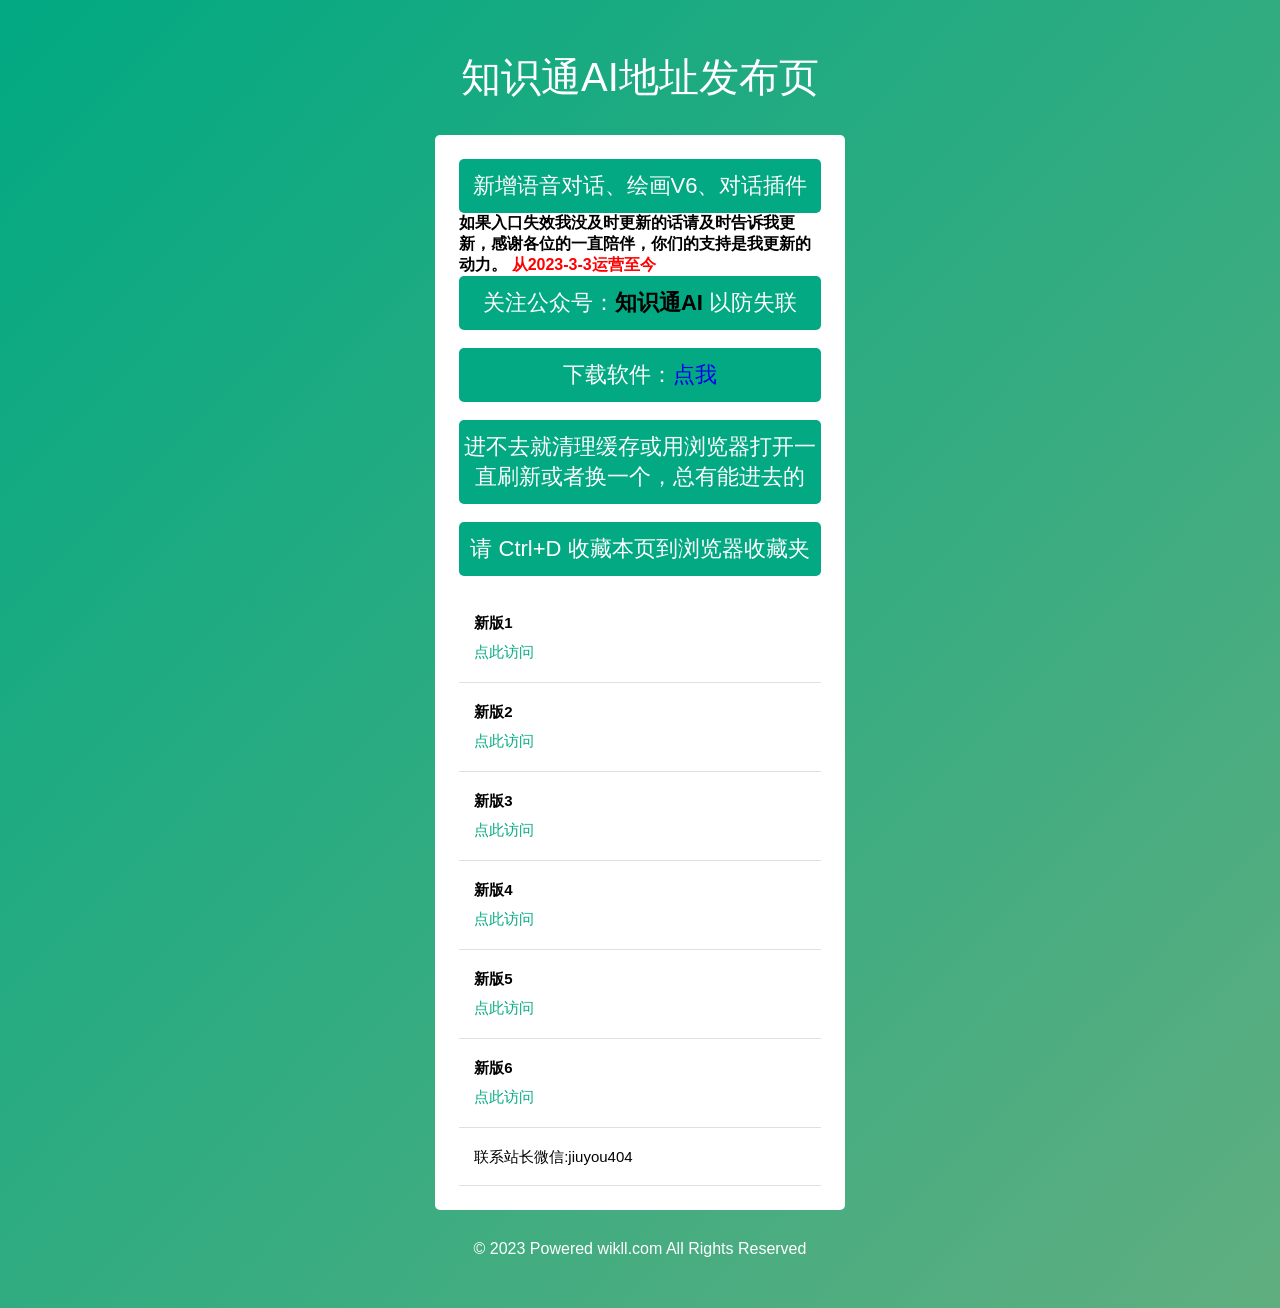
==== index.html @ de067d9a "Update index.html" ====
<!DOCTYPE html>
<html>

<head>
    <meta charset="utf-8">
    <meta name="Author" content="Noah">
    <meta name="Keywords" content="">
    <meta name="Description" content="">
    <meta name="viewport" content="width=device-width, initial-scale=1, shrink-to-fit=no">
    <link rel="favicon" href="favicon.ico">
    <title>知识通AI</title>
    <meta name="keywords"
        content="知识通AI,人工智能软件" />
    <meta name="description"
        content="人工智能对话窗口,目前已经算得上是最接近人类的虚拟形态了,它可以完成所有虚拟的场景对话,包括但不限于帮你聊天,写代码,写论文,充当客服,虚拟直播等等" />
    <link rel="stylesheet" href="./css/new.css">
    <script type="text/javascript" src="./js/jquery-1.8.3.min.js"></script>
    <style type="text/css">
        .ms1 {
            position: relative;
            top: -28px;
            float: right;
            color: #02a982;
        }
    </style>
</head>

<body>
    <div id="all">
        <div class="wrapper">
            <div class="main">
                <h1>知识通AI地址发布页</h1>

                <div class="content">
                    <div class="content-top">
                        <h2>新增语音对话、绘画V6、对话插件</h2>
                        <span style="color:black;font-weight: 800;">
                            如果入口失效我没及时更新的话请及时告诉我更新，感谢各位的一直陪伴，你们的支持是我更新的动力。
                            <span style="color:red;font-weight:800;">
                                从2023-3-3运营至今
                            </span>
                        </span>
                        <h2>关注公众号：<span style="color:black;font-weight: 800;">知识通AI</span> 以防失联</h2><br />
                        <h2>下载软件：<a href="https://downai.github.io">点我</a></h2><br/>
                        <h2>进不去就清理缓存或用浏览器打开一直刷新或者换一个，总有能进去的</h2><br />
                        <h2>请 Ctrl+D 收藏本页到浏览器收藏夹</h2><br />
                        <ul class="speedlist">
                            <li style="font-weight:600;">
                                新版1
                                <a href="https://ai.itigpt.com/auth/register?inviteCode=G8IE3R1HA"
                                    target="_blank"><i>点此访问</i></a>
                            </li>
                            <li style="font-weight:600;">
                                新版2
                                <a href="https://www.ai.iisgpt.com/auth/register?inviteCode=G8IE3R1HA"
                                    target="_blank"><i>点此访问</i></a>
                            </li>
                            <li style="font-weight:600;">
                                新版3
                                <a href="https://ai.itigpt.cn/auth/register?inviteCode=G8IE3R1HA"
                                    target="_blank"><i>点此访问</i></a>
                            </li>
                            <li style="font-weight:600;">
                                新版4
                                <a href="https://gpt1.v2.ikmai.cn/auth/register?inviteCode=G8IE3R1HA"
                                    target="_blank"><i>点此访问</i></a>
                            </li>
                            <li style="font-weight:600;">
                                新版5
                                <a href="https://gpt1.v2.iisgpt.cn/auth/register?inviteCode=G8IE3R1HA"
                                    target="_blank"><i>点此访问</i></a>
                            </li>
                            <li style="font-weight:600;">
                                新版6
                                <a href="https://d01.v4.isgpt5.cn/auth/register?inviteCode=G8IE3R1HA"
                                    target="_blank"><i>点此访问</i></a>
                            </li>
                            <li>
                                联系站长<a href="#" target="_blank">微信:jiuyou404</a>
                            </li>
                        </ul>


                    </div>
                </div>
                <p class="footer">© 2023 Powered wikll.com All Rights Reserved</p>
            </div>
            <ul class="bg-bubbles">
            </ul>
        </div>
    </div>
    <script type="text/javascript" src="./js/ms.js"></script>
</body>

</html>
---- css/new.css ----
@font-face{font-family:iconfont;src:url(//at.alicdn.com/t/font_1706200_3sgw4esvyq9.eot?t=1584846914425);src:url(//at.alicdn.com/t/font_1706200_3sgw4esvyq9.eot?t=1584846914425#iefix) format('embedded-opentype'),url('[data-uri]') format('woff2'),url(//at.alicdn.com/t/font_1706200_3sgw4esvyq9.woff?t=1584846914425) format('woff'),url(//at.alicdn.com/t/font_1706200_3sgw4esvyq9.ttf?t=1584846914425) format('truetype'),url(//at.alicdn.com/t/font_1706200_3sgw4esvyq9.svg?t=1584846914425#iconfont) format('svg')}.iconfont{font-family:iconfont!important;font-size:16px;font-style:normal;-webkit-font-smoothing:antialiased;-moz-osx-font-smoothing:grayscale}.icon-querenzhengque:before{content:"\e600"}.icon-tishi:before{content:"\e640"}.icon-cuowu:before{content:"\e602"}.icon-jinggao:before{content:"\e62b"}*{box-sizing:border-box;margin:0;padding:0;font-weight:300}body,body ::-webkit-input-placeholder{font-family:Source Sans Pro,sans-serif;color:#fff;font-weight:300}body :-moz-placeholder,body ::-moz-placeholder{font-family:Source Sans Pro,sans-serif;color:#fff;opacity:1;font-weight:300}body :-ms-input-placeholder{font-family:Source Sans Pro,sans-serif;color:#fff;font-weight:300}a{text-decoration:none}.wrapper{background: #01a982; background: linear-gradient(to bottom right,#01a982 0,#60ae80 100%); overflow: hidden;}.bg-bubbles,.wrapper{left:0;width:100%;height:100%}.bg-bubbles{top:0;z-index:1}.bg-bubbles li{position:absolute;list-style:none;display:block;width:40px;height:40px;background-color:hsla(0,0%,100%,.15);bottom:-160px;animation:square 25s infinite;transition-timing-function:linear}.bg-bubbles li:nth-child(1){left:10%}.bg-bubbles li:nth-child(2){left:20%;width:80px;height:80px;animation-delay:2s;animation-duration:17s}.bg-bubbles li:nth-child(3){left:25%;animation-delay:4s}.bg-bubbles li:nth-child(4){left:40%;width:60px;height:60px;animation-duration:22s;background-color:hsla(0,0%,100%,.25)}.bg-bubbles li:nth-child(5){left:70%}.bg-bubbles li:nth-child(6){left:80%;width:120px;height:120px;animation-delay:3s;background-color:hsla(0,0%,100%,.2)}.bg-bubbles li:nth-child(7){left:32%;width:160px;height:160px;animation-delay:7s}.bg-bubbles li:nth-child(8){left:55%;width:20px;height:20px;animation-delay:15s;animation-duration:40s}.bg-bubbles li:nth-child(9){left:25%;width:10px;height:10px;animation-delay:2s;animation-duration:40s;background-color:hsla(0,0%,100%,.3)}.bg-bubbles li:nth-child(10){left:90%;width:160px;height:160px;animation-delay:11s}@keyframes square{0%{transform:translatey(0)}to{transform:translatey(-700px) rotate(600deg)}}@media (max-width:500px){.container h1{font-size:60px}form button,form input{width:500px}}.main{padding:50px 0;z-index:999;position:relative}.main h1{font-size:40px;text-align:center;color:#fff;margin-bottom:30px;text-transform:uppercase}.content{margin:0 auto;width:28%;background:#fff;border-radius:5px}p.footer{font-size:16px;text-align:center;color:#fff;font-weight:500;margin-top:30px}p.footer a{color:#55acee}p.footer a:hover{color:#000;transition:.5s all;-webkit-transition:.5s all;-moz-transition:.5s all;-o-transition:.5s all;-ms-transition:.5s all}.content-top h2{font-size:22px;color:#fff;text-align:center;background:#02a982;padding:12px 0;border-radius:5px}.content-top p{text-align:center;font-size:16px;color:#000;margin-top:15px}.content-top ul li{display:block;font-size:15px;color:#000;line-height:1.8em;padding:1em 0 1em 1em;border-bottom:1px solid #e2e0de}.content-top ul li a{color:#000;font-weight:400}.content-top ul li a i{color:#02a982;font-style:normal;display:block;margin:2px 0}.content-top ul li span{display:block;color:#999}.content-top{padding:1.5em}.content-top p a{color:#55acee;margin-left:5px}@media (max-width:1366px){.content{width:31%}}@media (max-width:1280px){.content{width:32%}}@media (max-width:1080px){.content{width:38%}.main h1{font-size:36px}.content-top h2{font-size:20px;padding:10px 0}.content-top p,.content-top ul li,p.footer{font-size:14px}}@media (max-width:800px){.main h1{font-size:34px}.content{width:46%}}@media (max-width:768px){.main{padding:90px 0}.main h1{margin-bottom:55px}p.footer{margin-top:75px}}@media (max-width:736px){.main{padding:70px 0}.main h1{margin-bottom:45px}.content{width:53%}p.footer{margin-top:50px}}@media (max-width:667px){.main h1{font-size:32px;margin-bottom:35px}.main{padding:60px 0}.content{width:57%}.content-top h2{font-size:18px}}@media (max-width:600px){.main h1{font-size:30px}.content-top{padding:1em}.content{width:62%}}@media (max-width:568px){.content{width:68%}}@media (max-width:480px){.content{width:78%}.main h1{font-size:28px}p.footer{margin-top:42px}}@media (max-width:414px){.content-top h2{font-size:16px}.content{width:85%}.main{padding:50px 0}p.footer{line-height:1.8em;margin:42px auto 0;width:85%}}@media (max-width:384px){.main h1{font-size:27px}.content,p.footer{width:90%}p.footer{margin:32px auto 0}}@media (max-width:375px){.main h1{font-size:26px;margin-bottom:25px}.main{padding:45px 0}.content,p.footer{width:92%}.content-top h2{padding:8px 0}}@media (max-width:320px){.main h1{font-size:24px;margin-bottom:30px}.content-top ul li{padding:1em 0 1em 1em;background-size:13%!important}.content-top{padding:1.2em}.content-top p,.content-top ul li,p.footer{font-size:13px}.content,p.footer{width:90%}}@media(max-width:500px){.bg-bubbles, .wrapper{height:auto;}}
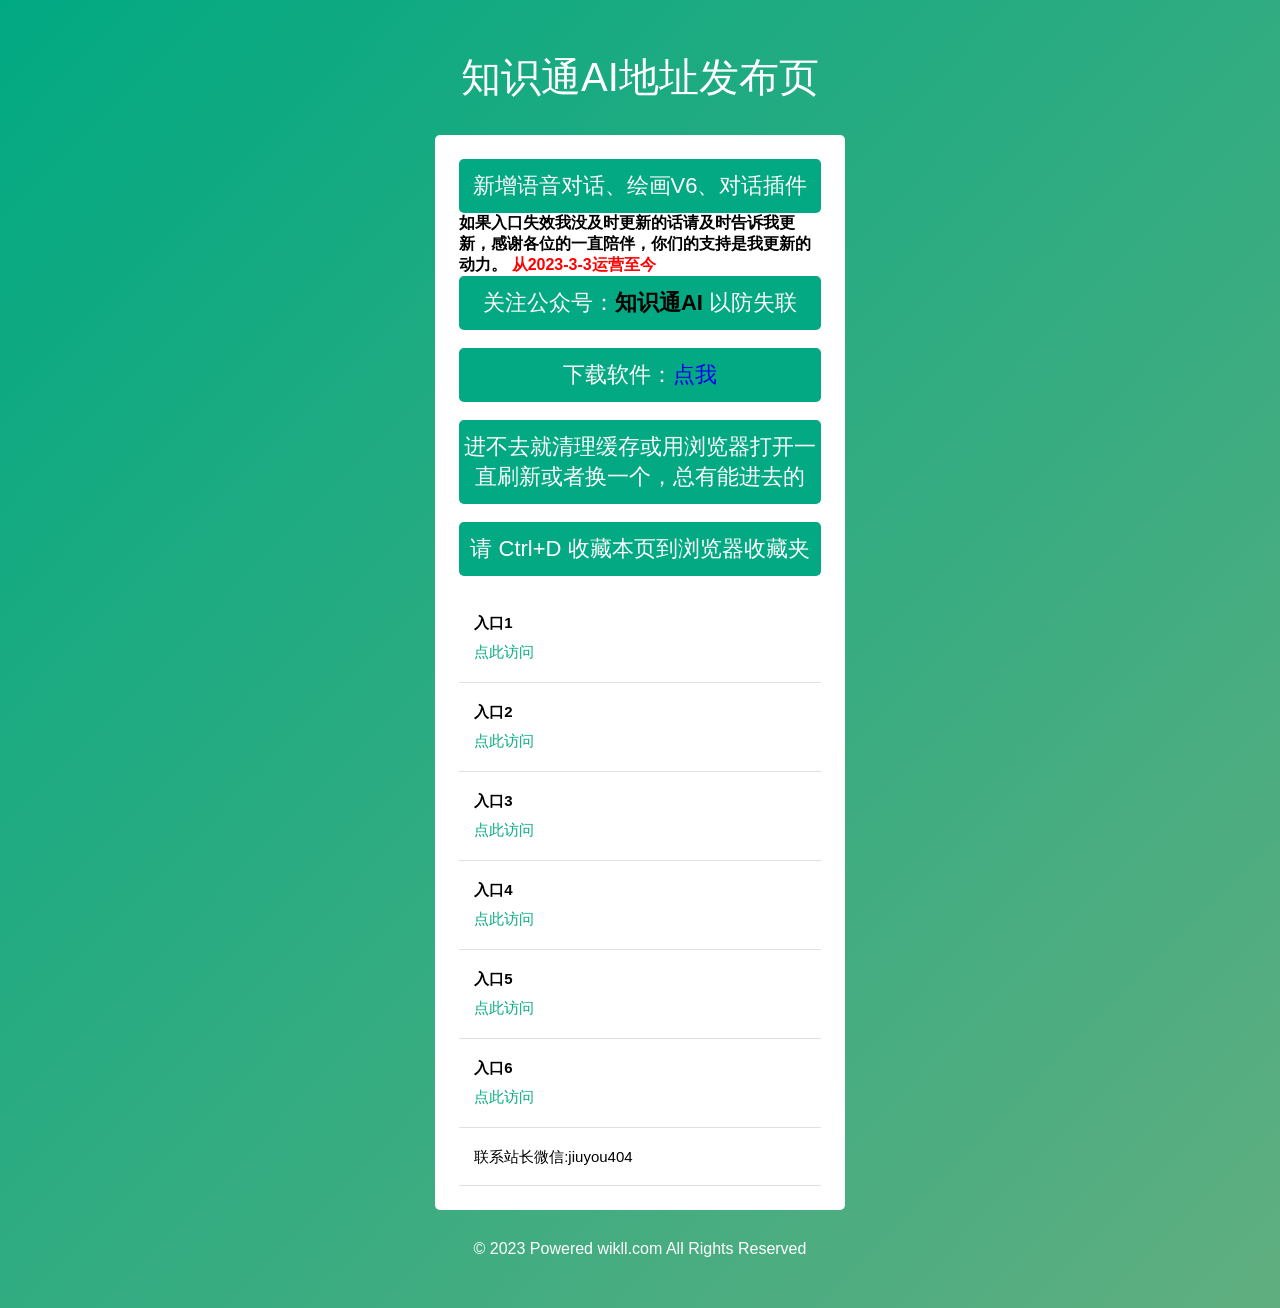
==== commit 4d092d23: "Update index.html" ====
--- a/index.html
+++ b/index.html
@@ -46,32 +46,32 @@
                         <h2>请 Ctrl+D 收藏本页到浏览器收藏夹</h2><br />
                         <ul class="speedlist">
                             <li style="font-weight:600;">
-                                新版1
+                                入口1
+                                <a href="https://www.ai.iisgpt.com/auth/register?inviteCode=G8IE3R1HA"
+                                    target="_blank"><i>点此访问</i></a>
+                            </li>
+                            <li style="font-weight:600;">
+                                入口2
                                 <a href="https://ai.itigpt.com/auth/register?inviteCode=G8IE3R1HA"
                                     target="_blank"><i>点此访问</i></a>
                             </li>
                             <li style="font-weight:600;">
-                                新版2
-                                <a href="https://www.ai.iisgpt.com/auth/register?inviteCode=G8IE3R1HA"
-                                    target="_blank"><i>点此访问</i></a>
-                            </li>
-                            <li style="font-weight:600;">
-                                新版3
+                                入口3
                                 <a href="https://ai.itigpt.cn/auth/register?inviteCode=G8IE3R1HA"
                                     target="_blank"><i>点此访问</i></a>
                             </li>
                             <li style="font-weight:600;">
-                                新版4
+                                入口4
                                 <a href="https://gpt1.v2.ikmai.cn/auth/register?inviteCode=G8IE3R1HA"
                                     target="_blank"><i>点此访问</i></a>
                             </li>
                             <li style="font-weight:600;">
-                                新版5
+                                入口5
                                 <a href="https://gpt1.v2.iisgpt.cn/auth/register?inviteCode=G8IE3R1HA"
                                     target="_blank"><i>点此访问</i></a>
                             </li>
                             <li style="font-weight:600;">
-                                新版6
+                                入口6
                                 <a href="https://d01.v4.isgpt5.cn/auth/register?inviteCode=G8IE3R1HA"
                                     target="_blank"><i>点此访问</i></a>
                             </li>
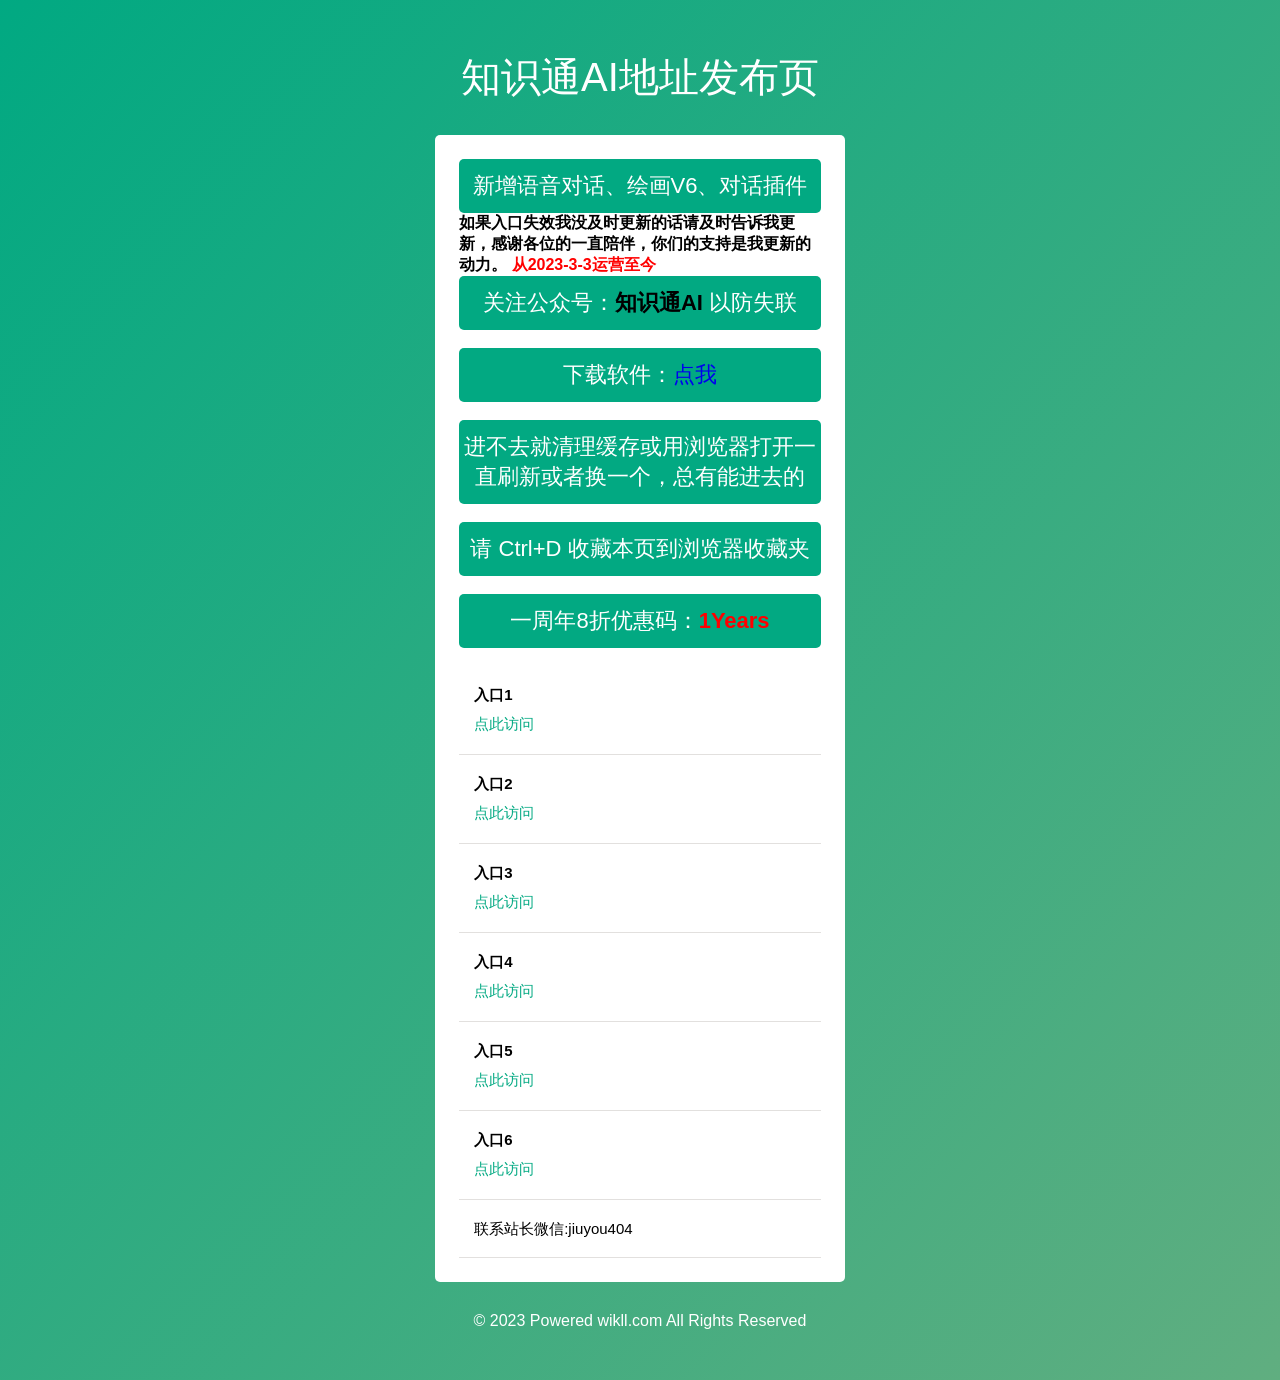
==== commit 61d0d4cb: "Update index.html" ====
--- a/index.html
+++ b/index.html
@@ -44,6 +44,7 @@
                         <h2>下载软件：<a href="https://downai.github.io">点我</a></h2><br/>
                         <h2>进不去就清理缓存或用浏览器打开一直刷新或者换一个，总有能进去的</h2><br />
                         <h2>请 Ctrl+D 收藏本页到浏览器收藏夹</h2><br />
+                        <h2>一周年8折优惠码：<span style="color:red;font-weight:800;">1Years</span></h2><br />
                         <ul class="speedlist">
                             <li style="font-weight:600;">
                                 入口1
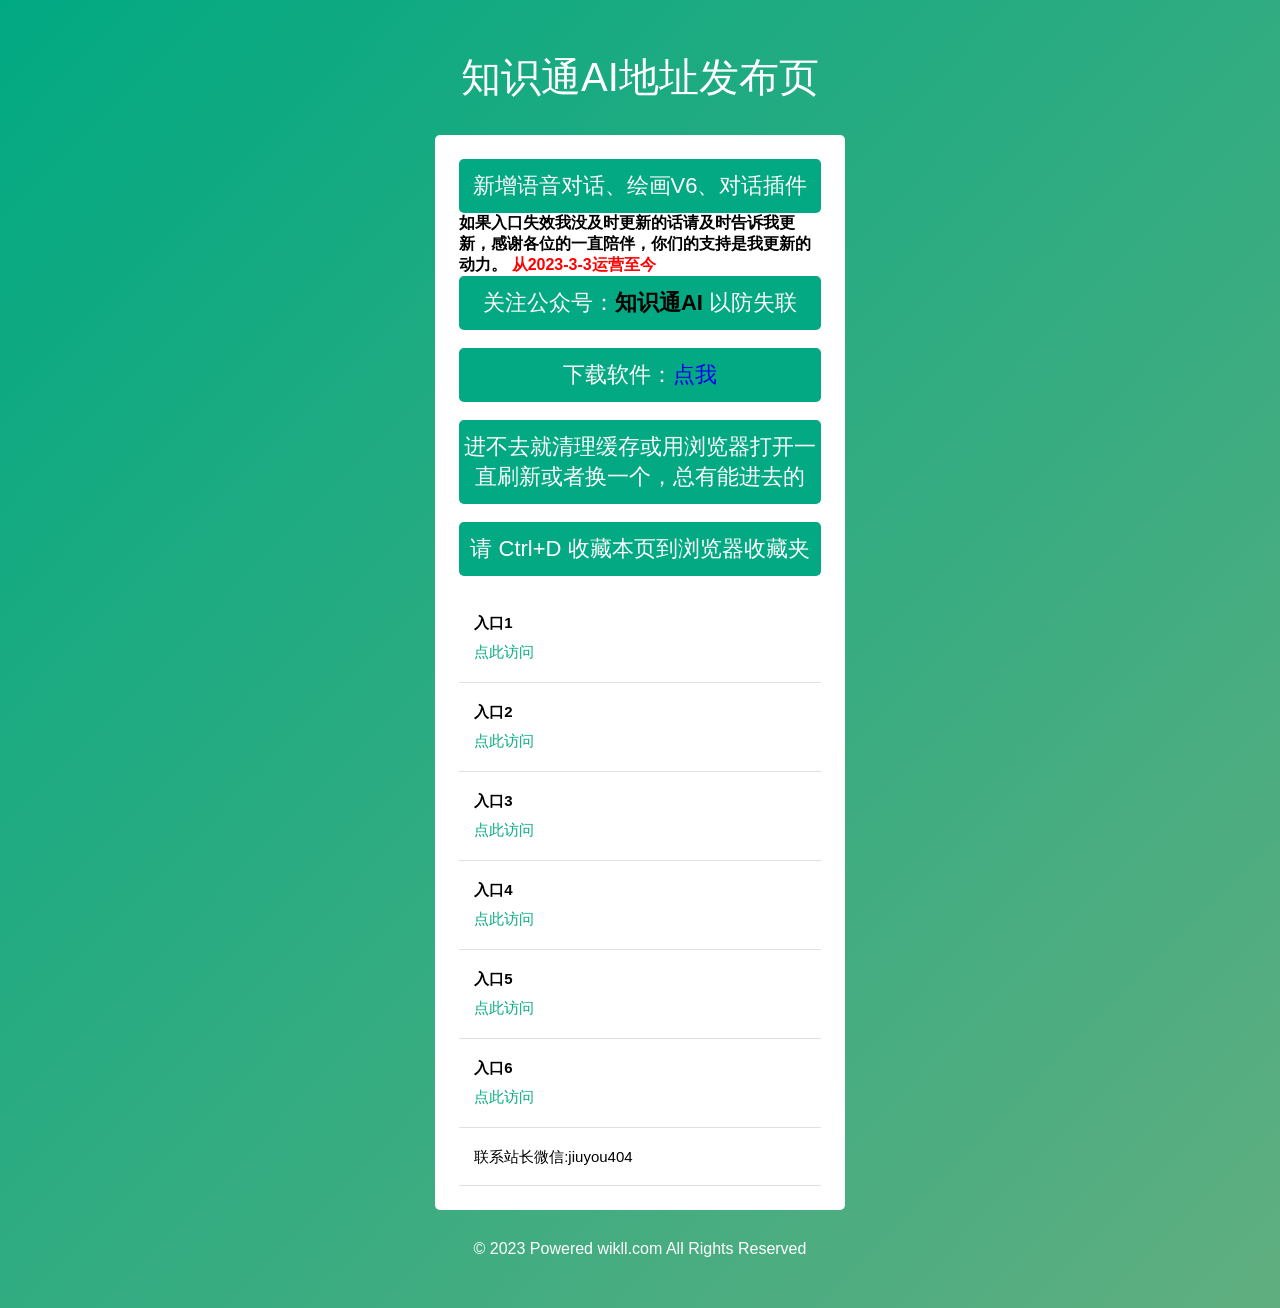
==== commit ab4517cd: "Update index.html" ====
--- a/index.html
+++ b/index.html
@@ -44,7 +44,6 @@
                         <h2>下载软件：<a href="https://downai.github.io">点我</a></h2><br/>
                         <h2>进不去就清理缓存或用浏览器打开一直刷新或者换一个，总有能进去的</h2><br />
                         <h2>请 Ctrl+D 收藏本页到浏览器收藏夹</h2><br />
-                        <h2>一周年8折优惠码：<span style="color:red;font-weight:800;">1Years</span></h2><br />
                         <ul class="speedlist">
                             <li style="font-weight:600;">
                                 入口1
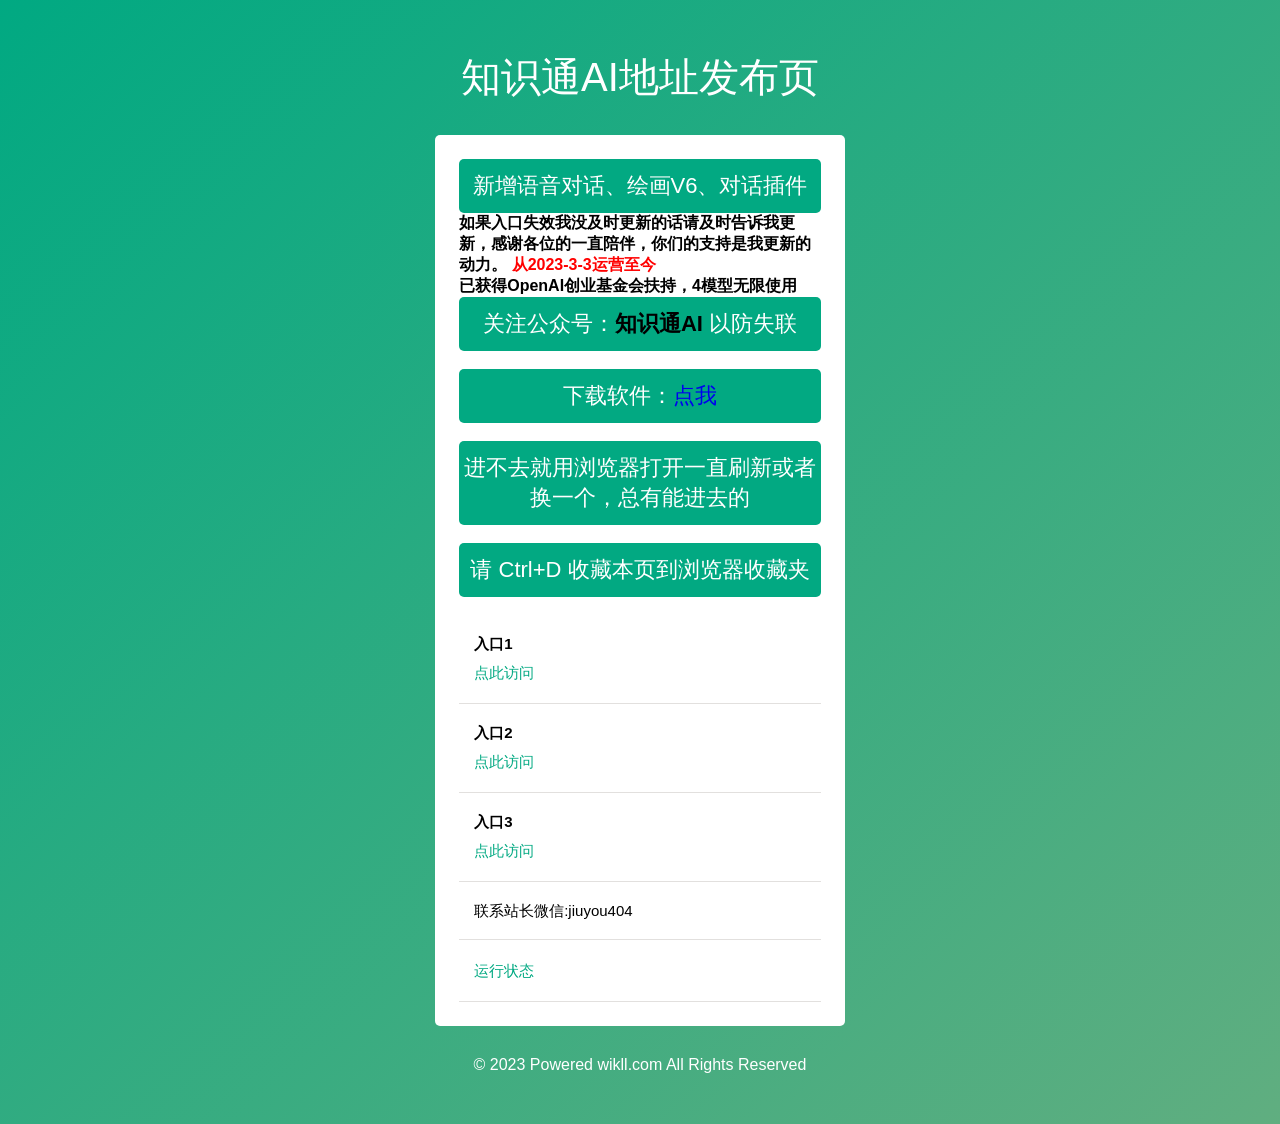
==== commit ecf1c98b: "Update index.html" ====
--- a/index.html
+++ b/index.html
@@ -38,16 +38,19 @@
                             如果入口失效我没及时更新的话请及时告诉我更新，感谢各位的一直陪伴，你们的支持是我更新的动力。
                             <span style="color:red;font-weight:800;">
                                 从2023-3-3运营至今
+                            </span></br>
+                            <span style="font-weight:800;">
+                                已获得OpenAI创业基金会扶持，4模型无限使用
                             </span>
                         </span>
                         <h2>关注公众号：<span style="color:black;font-weight: 800;">知识通AI</span> 以防失联</h2><br />
                         <h2>下载软件：<a href="https://downai.github.io">点我</a></h2><br/>
-                        <h2>进不去就清理缓存或用浏览器打开一直刷新或者换一个，总有能进去的</h2><br />
+                        <h2>进不去就用浏览器打开一直刷新或者换一个，总有能进去的</h2><br />
                         <h2>请 Ctrl+D 收藏本页到浏览器收藏夹</h2><br />
                         <ul class="speedlist">
                             <li style="font-weight:600;">
                                 入口1
-                                <a href="https://www.ai.iisgpt.com/auth/register?inviteCode=G8IE3R1HA"
+                                <a href="https://www.ai.iisgpt.com"
                                     target="_blank"><i>点此访问</i></a>
                             </li>
                             <li style="font-weight:600;">
@@ -57,26 +60,14 @@
                             </li>
                             <li style="font-weight:600;">
                                 入口3
-                                <a href="https://ai.itigpt.cn/auth/register?inviteCode=G8IE3R1HA"
-                                    target="_blank"><i>点此访问</i></a>
-                            </li>
-                            <li style="font-weight:600;">
-                                入口4
                                 <a href="https://gpt1.v2.ikmai.cn/auth/register?inviteCode=G8IE3R1HA"
-                                    target="_blank"><i>点此访问</i></a>
-                            </li>
-                            <li style="font-weight:600;">
-                                入口5
-                                <a href="https://gpt1.v2.iisgpt.cn/auth/register?inviteCode=G8IE3R1HA"
-                                    target="_blank"><i>点此访问</i></a>
-                            </li>
-                            <li style="font-weight:600;">
-                                入口6
-                                <a href="https://d01.v4.isgpt5.cn/auth/register?inviteCode=G8IE3R1HA"
                                     target="_blank"><i>点此访问</i></a>
                             </li>
                             <li>
                                 联系站长<a href="#" target="_blank">微信:jiuyou404</a>
+                            </li>
+                            <li>
+                                <a href="https://status.iisgpt.com" target="_blank"><i>运行状态</i></a>
                             </li>
                         </ul>
 
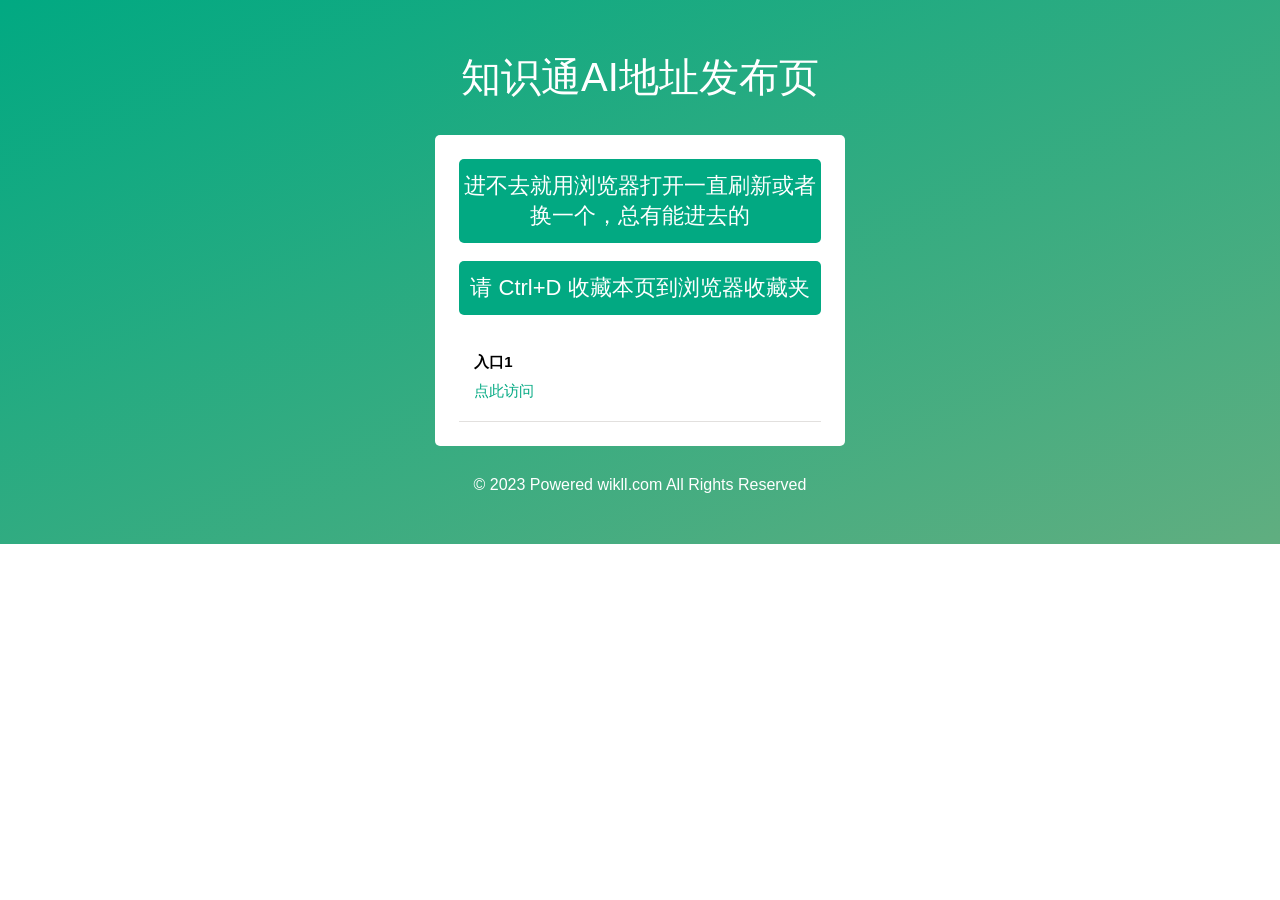
==== commit 5228c12d: "Update index.html" ====
--- a/index.html
+++ b/index.html
@@ -33,41 +33,13 @@
 
                 <div class="content">
                     <div class="content-top">
-                        <h2>新增语音对话、绘画V6、对话插件</h2>
-                        <span style="color:black;font-weight: 800;">
-                            如果入口失效我没及时更新的话请及时告诉我更新，感谢各位的一直陪伴，你们的支持是我更新的动力。
-                            <span style="color:red;font-weight:800;">
-                                从2023-3-3运营至今
-                            </span></br>
-                            <span style="font-weight:800;">
-                                已获得OpenAI创业基金会扶持，4模型无限使用
-                            </span>
-                        </span>
-                        <h2>关注公众号：<span style="color:black;font-weight: 800;">知识通AI</span> 以防失联</h2><br />
-                        <h2>下载软件：<a href="https://downai.github.io">点我</a></h2><br/>
                         <h2>进不去就用浏览器打开一直刷新或者换一个，总有能进去的</h2><br />
                         <h2>请 Ctrl+D 收藏本页到浏览器收藏夹</h2><br />
                         <ul class="speedlist">
                             <li style="font-weight:600;">
                                 入口1
-                                <a href="https://www.ai.iisgpt.com"
+                                <a href="https://ai.openainb.cn"
                                     target="_blank"><i>点此访问</i></a>
-                            </li>
-                            <li style="font-weight:600;">
-                                入口2
-                                <a href="https://ai.itigpt.com/auth/register?inviteCode=G8IE3R1HA"
-                                    target="_blank"><i>点此访问</i></a>
-                            </li>
-                            <li style="font-weight:600;">
-                                入口3
-                                <a href="https://gpt1.v2.ikmai.cn/auth/register?inviteCode=G8IE3R1HA"
-                                    target="_blank"><i>点此访问</i></a>
-                            </li>
-                            <li>
-                                联系站长<a href="#" target="_blank">微信:jiuyou404</a>
-                            </li>
-                            <li>
-                                <a href="https://status.iisgpt.com" target="_blank"><i>运行状态</i></a>
                             </li>
                         </ul>
 
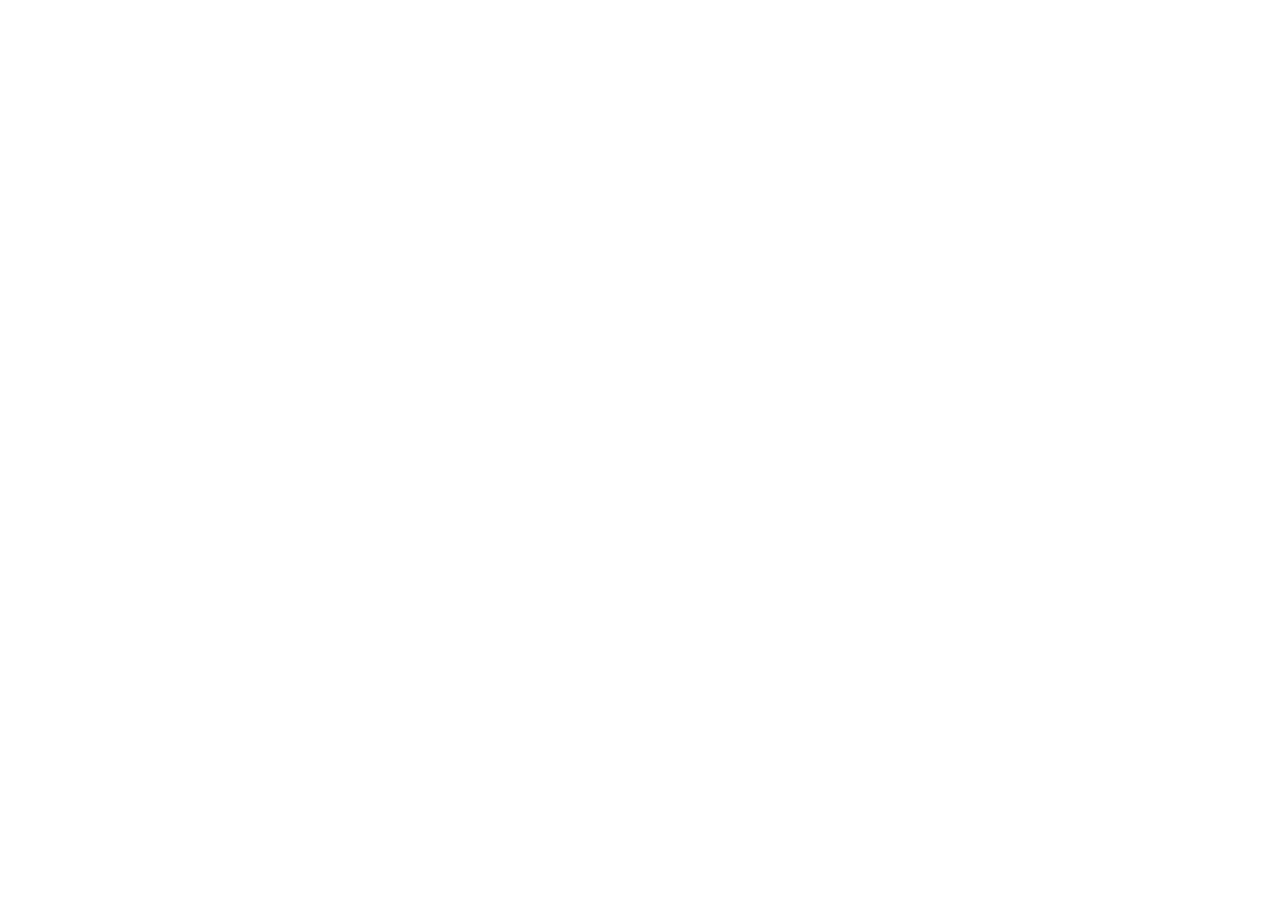
==== commit 3d19e54e: "Update index.html" ====
--- a/index.html
+++ b/index.html
@@ -1,4 +1,4 @@
-<!DOCTYPE html>
+<!-- <!DOCTYPE html>
 <html>
 
 <head>
@@ -56,3 +56,4 @@
 </body>
 
 </html>
+ -->
